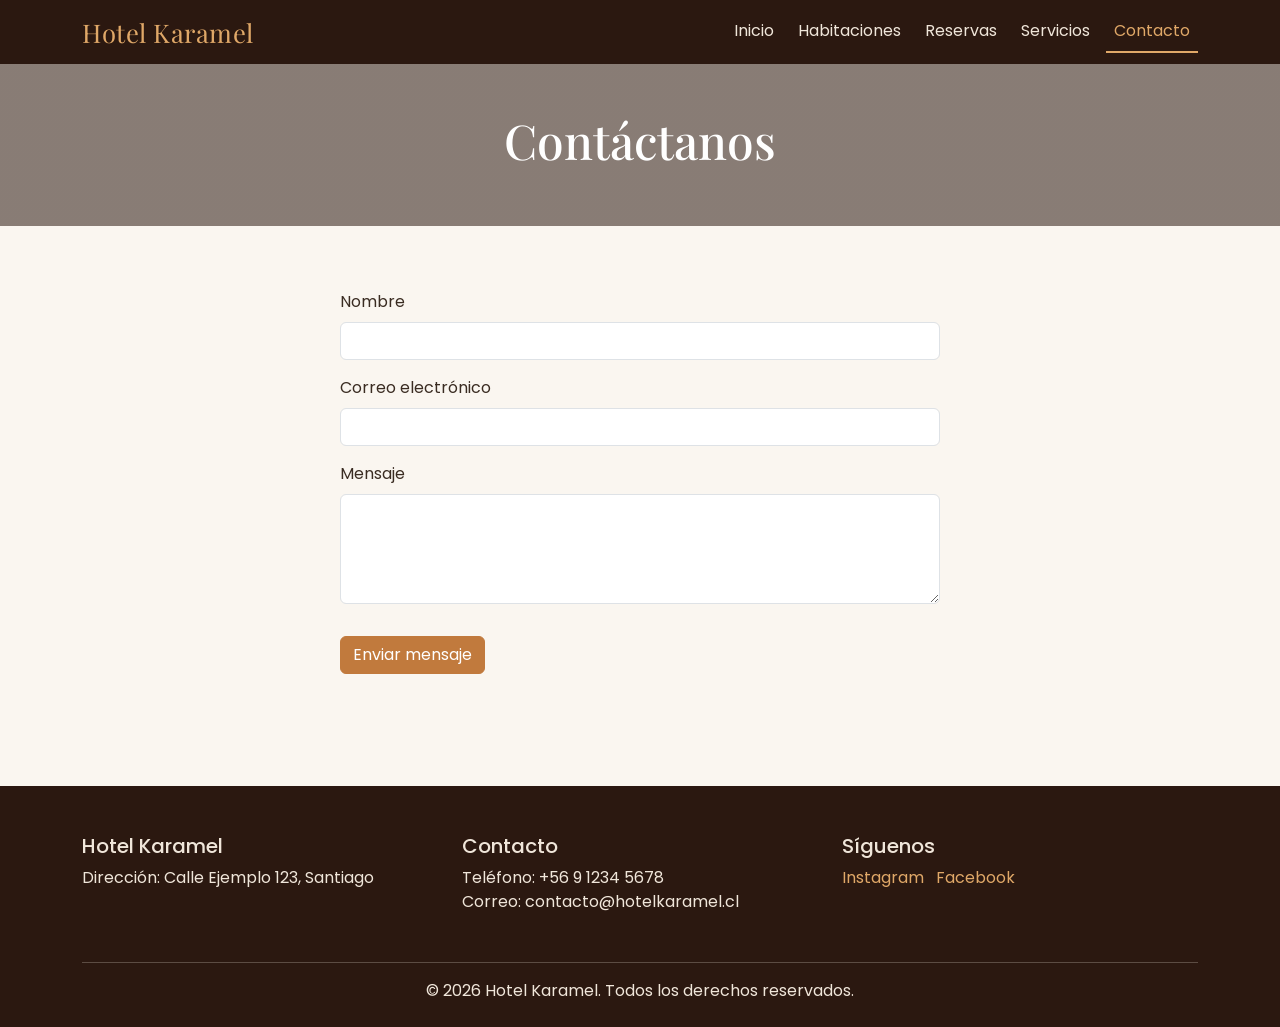
==== contacto.html @ dbb0a9de "Proyecto :D" ====
<!DOCTYPE html>
<html lang="es">
<head>
    <meta charset="UTF-8">
    <meta name="viewport" content="width=device-width, initial-scale=1.0">
    <title>Contacto — Hotel Karamel</title>

    <link href="https://cdn.jsdelivr.net/npm/bootstrap@5.3.3/dist/css/bootstrap.min.css" rel="stylesheet">
    <link rel="preconnect" href="https://fonts.googleapis.com">
    <link href="https://fonts.googleapis.com/css2?family=Playfair+Display:wght@600;700&family=Poppins:wght@300;400;600&display=swap" rel="stylesheet">
    <link rel="stylesheet" href="css/styles.css">
</head>
<body>

    <nav class="navbar navbar-expand-lg navbar-karamel navbar-dark sticky-top">
        <div class="container">
            <a class="navbar-brand" href="index.html">Hotel Karamel</a>
            <button class="navbar-toggler" type="button" data-bs-toggle="collapse" data-bs-target="#navMenu">
                <span class="navbar-toggler-icon"></span>
            </button>
            <div class="collapse navbar-collapse" id="navMenu">
                <ul class="navbar-nav ms-auto">
                    <li class="nav-item"><a class="nav-link" href="index.html">Inicio</a></li>
                    <li class="nav-item"><a class="nav-link" href="habitaciones.html">Habitaciones</a></li>
                    <li class="nav-item"><a class="nav-link" href="reservas.html">Reservas</a></li>
                    <li class="nav-item"><a class="nav-link" href="servicios.html">Servicios</a></li>
                    <li class="nav-item"><a class="nav-link" href="contacto.html">Contacto</a></li>
                </ul>
            </div>
        </div>
    </nav>

    <header class="hero-karamel py-5">
        <h1>Contáctanos</h1>
    </header>

    <main class="container">

        <!-- ===== R.7 Formulario de contacto / R.8 Validación ===== -->
        <section>
            <form id="form-contacto" class="mx-auto" style="max-width: 600px;" novalidate>

                <div class="mb-3">
                    <label for="nombre-contacto" class="form-label">Nombre</label>
                    <input type="text" class="form-control" id="nombre-contacto" required>
                </div>

                <div class="mb-3">
                    <label for="correo-contacto" class="form-label">Correo electrónico</label>
                    <input type="email" class="form-control" id="correo-contacto" required>
                </div>

                <div class="mb-3">
                    <label for="mensaje-contacto" class="form-label">Mensaje</label>
                    <textarea class="form-control" id="mensaje-contacto" rows="4" required></textarea>
                </div>

                <div id="mensaje-error-contacto" class="mensaje-error d-none-karamel"></div>
                <div id="mensaje-exito-contacto" class="mensaje-exito d-none-karamel">
                    ¡Gracias por tu mensaje! Te responderemos pronto.
                </div>

                <button type="submit" class="btn btn-karamel mt-3">Enviar mensaje</button>
            </form>
        </section>

    </main>

    <footer class="footer-karamel mt-5">
        <div class="container">
            <div class="row">
                <div class="col-md-4 mb-3">
                    <h5>Hotel Karamel</h5>
                    <p>Dirección: Calle Ejemplo 123, Santiago</p>
                </div>
                <div class="col-md-4 mb-3">
                    <h5>Contacto</h5>
                    <p>Teléfono: +56 9 1234 5678<br>Correo: contacto@hotelkaramel.cl</p>
                </div>
                <div class="col-md-4 mb-3">
                    <h5>Síguenos</h5>
                    <a href="#" class="me-2">Instagram</a>
                    <a href="#">Facebook</a>
                </div>
            </div>
            <hr>
            <p class="text-center mb-0">&copy; 2026 Hotel Karamel. Todos los derechos reservados.</p>
        </div>
    </footer>

    <script src="https://cdn.jsdelivr.net/npm/bootstrap@5.3.3/dist/js/bootstrap.bundle.min.js"></script>
    <script src="js/main.js"></script>
    <script src="js/contacto.js"></script>
</body>
</html>
---- css/styles.css ----
/* ============================================
   HOTEL KARAMEL — Hoja de estilos base
   Paleta inspirada en el nombre del hotel: tonos
   caramelo / ámbar sobre un fondo cálido oscuro.
   ============================================ */

:root {
  --karamel-dark: #2b1810;      /* fondo header/footer */
  --karamel-amber: #c17a3d;     /* acento principal (caramelo) */
  --karamel-amber-light: #e0a868;
  --karamel-cream: #faf6f0;     /* fondo general */
  --karamel-text: #3a2c22;
  --karamel-muted: #7a6a5c;

  --font-display: 'Playfair Display', Georgia, serif;
  --font-body: 'Poppins', 'Segoe UI', sans-serif;
}

body {
  font-family: var(--font-body);
  color: var(--karamel-text);
  background-color: var(--karamel-cream);
}

h1, h2, h3, .navbar-brand {
  font-family: var(--font-display);
}

/* ---------- NAVBAR ---------- */
.navbar-karamel {
  background-color: var(--karamel-dark);
}

.navbar-karamel .navbar-brand {
  color: var(--karamel-amber-light) !important;
  font-size: 1.6rem;
  letter-spacing: 0.5px;
}

.navbar-karamel .nav-link {
  color: #f0e6da !important;
  margin-left: 0.5rem;
  transition: color 0.2s ease;
}

.navbar-karamel .nav-link:hover {
  color: var(--karamel-amber-light) !important;
}

/* Resaltado de la sección activa (controlado por js/main.js) */
.navbar-karamel .nav-link.active {
  color: var(--karamel-amber-light) !important;
  border-bottom: 2px solid var(--karamel-amber-light);
}

/* ---------- HERO ---------- */
.hero-karamel {
  background: linear-gradient(rgba(43, 24, 16, 0.55), rgba(43, 24, 16, 0.55)),
              url('../img/hero-hotel.jpg') center/cover no-repeat;
  color: #fff;
  padding: 6rem 1rem;
  text-align: center;
}

.hero-karamel h1 {
  font-size: 3rem;
}

/* ---------- BOTONES ---------- */
.btn-karamel {
  background-color: var(--karamel-amber);
  border-color: var(--karamel-amber);
  color: #fff;
}

.btn-karamel:hover {
  background-color: var(--karamel-amber-light);
  border-color: var(--karamel-amber-light);
  color: #2b1810;
}

/* ---------- CARDS (habitaciones, servicios, testimonios) ---------- */
.card-karamel {
  border: none;
  border-radius: 0.5rem;
  box-shadow: 0 2px 10px rgba(43, 24, 16, 0.1);
  overflow: hidden;
}

.card-karamel .card-title {
  font-family: var(--font-display);
  color: var(--karamel-dark);
}

.card-karamel .precio {
  color: var(--karamel-amber);
  font-weight: 600;
}

/* ---------- SECCIONES ---------- */
section {
  padding: 4rem 0;
}

section h2 {
  color: var(--karamel-dark);
  margin-bottom: 2rem;
  text-align: center;
}

/* ---------- MENSAJES DE ESTADO (validaciones, confirmaciones) ---------- */
.mensaje-exito {
  color: #2e7d32;
  background-color: #e8f5e9;
  border: 1px solid #2e7d32;
  border-radius: 0.375rem;
  padding: 0.75rem 1rem;
  margin-top: 1rem;
}

.mensaje-error {
  color: #c62828;
  background-color: #fdecea;
  border: 1px solid #c62828;
  border-radius: 0.375rem;
  padding: 0.75rem 1rem;
  margin-top: 1rem;
}

.d-none-karamel {
  display: none;
}

/* ---------- FOOTER ---------- */
.footer-karamel {
  background-color: var(--karamel-dark);
  color: #f0e6da;
  padding: 3rem 0 1.5rem;
}

.footer-karamel a {
  color: var(--karamel-amber-light);
  text-decoration: none;
}

.footer-karamel a:hover {
  text-decoration: underline;
}
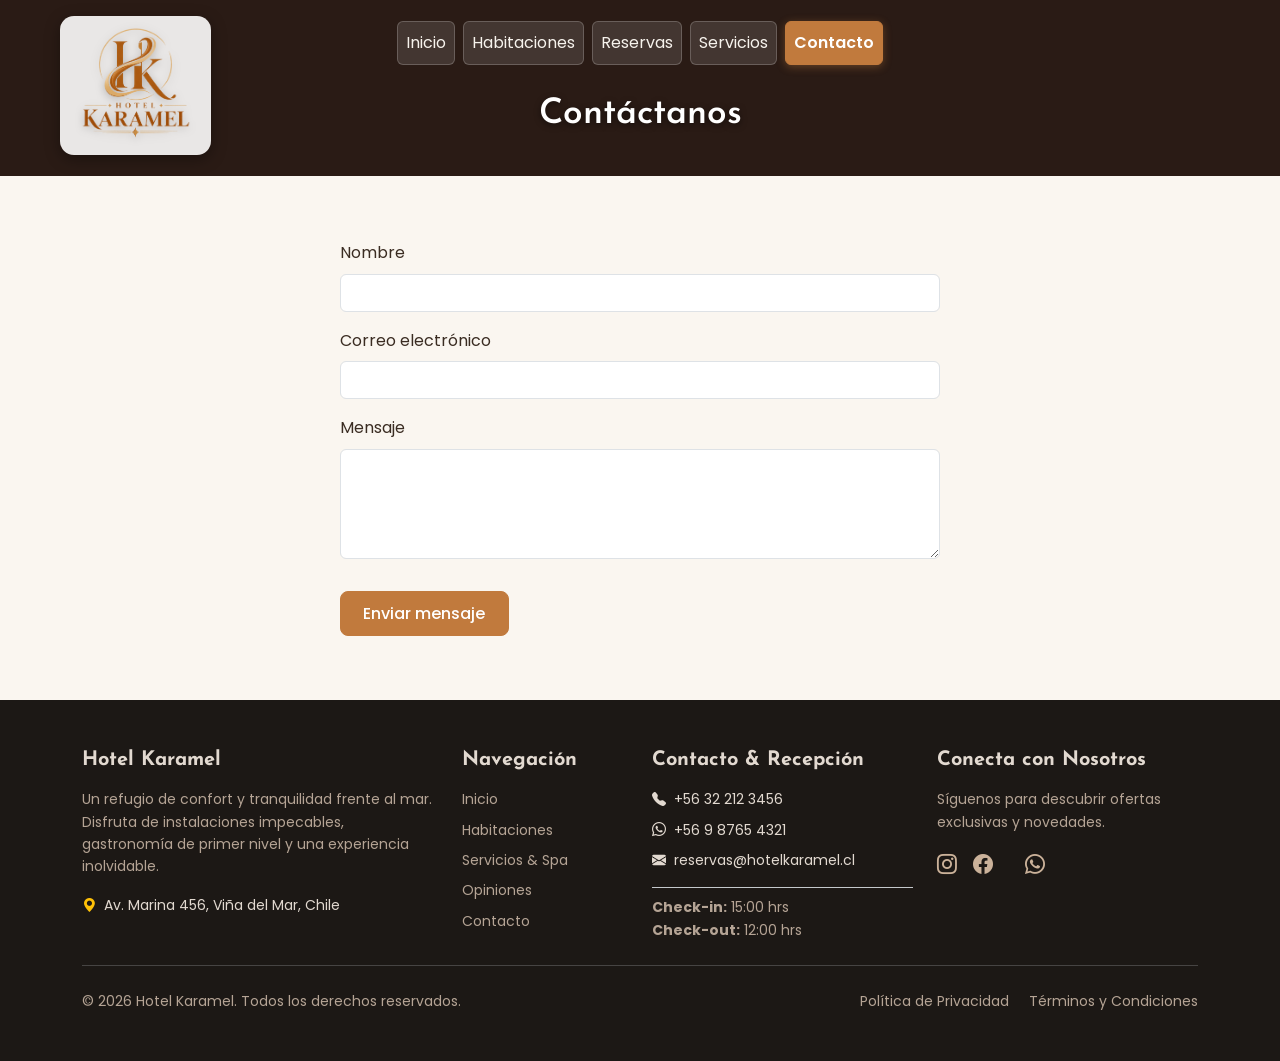
==== commit b5ab8b45: "Ajustes finales de anais" ====
--- a/contacto.html
+++ b/contacto.html
@@ -6,32 +6,38 @@
     <title>Contacto — Hotel Karamel</title>
 
     <link href="https://cdn.jsdelivr.net/npm/bootstrap@5.3.3/dist/css/bootstrap.min.css" rel="stylesheet">
+    <link rel="stylesheet" href="https://cdn.jsdelivr.net/npm/bootstrap-icons@1.11.3/font/bootstrap-icons.min.css">
     <link rel="preconnect" href="https://fonts.googleapis.com">
     <link href="https://fonts.googleapis.com/css2?family=Playfair+Display:wght@600;700&family=Poppins:wght@300;400;600&display=swap" rel="stylesheet">
     <link rel="stylesheet" href="css/styles.css">
 </head>
 <body>
+<!-- Navbar café tradicional con el logo incluido -->
+<!-- Cabecera unificada -->
+    <header class="hero-secundario">
+        <nav class="navbar navbar-expand-lg navbar-dark navbar-karamel">
+            <div class="container">
+                <a class="navbar-brand" href="index.html">
+                    <img src="img/logo.png" alt="Hotel Karamel" class="logo-img">
+                </a>
+                <button class="navbar-toggler ms-auto" type="button" data-bs-toggle="collapse" data-bs-target="#navMenu">
+                    <span class="navbar-toggler-icon"></span>
+                </button>
+                <div class="collapse navbar-collapse" id="navMenu">
+                    <ul class="navbar-nav mx-auto">
+                        <li class="nav-item"><a class="nav-link" href="index.html">Inicio</a></li>
+                        <li class="nav-item"><a class="nav-link" href="habitaciones.html">Habitaciones</a></li>
+                        <li class="nav-item"><a class="nav-link" href="reservas.html">Reservas</a></li>
+                        <li class="nav-item"><a class="nav-link" href="servicios.html">Servicios</a></li>
+                        <li class="nav-item"><a class="nav-link active" href="contacto.html">Contacto</a></li>
+                    </ul>
+                </div>
+            </div>
+        </nav>
 
-    <nav class="navbar navbar-expand-lg navbar-karamel navbar-dark sticky-top">
-        <div class="container">
-            <a class="navbar-brand" href="index.html">Hotel Karamel</a>
-            <button class="navbar-toggler" type="button" data-bs-toggle="collapse" data-bs-target="#navMenu">
-                <span class="navbar-toggler-icon"></span>
-            </button>
-            <div class="collapse navbar-collapse" id="navMenu">
-                <ul class="navbar-nav ms-auto">
-                    <li class="nav-item"><a class="nav-link" href="index.html">Inicio</a></li>
-                    <li class="nav-item"><a class="nav-link" href="habitaciones.html">Habitaciones</a></li>
-                    <li class="nav-item"><a class="nav-link" href="reservas.html">Reservas</a></li>
-                    <li class="nav-item"><a class="nav-link" href="servicios.html">Servicios</a></li>
-                    <li class="nav-item"><a class="nav-link" href="contacto.html">Contacto</a></li>
-                </ul>
-            </div>
+        <div class="container text-center py-2">
+            <h1 class="titulo-pagina">Contáctanos</h1>
         </div>
-    </nav>
-
-    <header class="hero-karamel py-5">
-        <h1>Contáctanos</h1>
     </header>
 
     <main class="container">
@@ -66,27 +72,82 @@
 
     </main>
 
-    <footer class="footer-karamel mt-5">
-        <div class="container">
-            <div class="row">
-                <div class="col-md-4 mb-3">
-                    <h5>Hotel Karamel</h5>
-                    <p>Dirección: Calle Ejemplo 123, Santiago</p>
-                </div>
-                <div class="col-md-4 mb-3">
-                    <h5>Contacto</h5>
-                    <p>Teléfono: +56 9 1234 5678<br>Correo: contacto@hotelkaramel.cl</p>
-                </div>
-                <div class="col-md-4 mb-3">
-                    <h5>Síguenos</h5>
-                    <a href="#" class="me-2">Instagram</a>
-                    <a href="#">Facebook</a>
-                </div>
-            </div>
-            <hr>
-            <p class="text-center mb-0">&copy; 2026 Hotel Karamel. Todos los derechos reservados.</p>
+    <!-- ===== FOOTER ===== -->
+<footer class="footer-karamel py-5">
+  <div class="container">
+    <div class="row g-4">
+
+      <!-- Columna 1: Branding y Ubicación -->
+      <div class="col-12 col-md-6 col-lg-4">
+        <h5 class="fw-bold mb-3">Hotel Karamel</h5>
+        <p class="small text-muted mb-3">
+          Un refugio de confort y tranquilidad frente al mar. Disfruta de instalaciones impecables, gastronomía de primer nivel y una experiencia inolvidable.
+        </p>
+        <p class="small mb-1">
+          <i class="bi bi-geo-alt-fill text-warning me-2"></i>Av. Marina 456, Viña del Mar, Chile
+        </p>
+      </div>
+
+      <!-- Columna 2: Navegación Rápida -->
+      <div class="col-6 col-md-3 col-lg-2">
+        <h5 class="fw-bold mb-3">Navegación</h5>
+        <ul class="list-unstyled small mb-0">
+          <li class="mb-2"><a href="index.html" class="link-footer">Inicio</a></li>
+          <li class="mb-2"><a href="habitaciones.html" class="link-footer">Habitaciones</a></li>
+          <li class="mb-2"><a href="servicios.html" class="link-footer">Servicios & Spa</a></li>
+          <li class="mb-2"><a href="index.html#opiniones" class="link-footer">Opiniones</a></li>
+          <li class="mb-2"><a href="contacto.html" class="link-footer">Contacto</a></li>
+        </ul>
+      </div>
+
+      <!-- Columna 3: Contacto y Horarios de Atención -->
+      <div class="col-6 col-md-3 col-lg-3">
+        <h5 class="fw-bold mb-3">Contacto & Recepción</h5>
+        <ul class="list-unstyled small mb-0">
+          <li class="mb-2">
+            <i class="bi bi-telephone-fill me-2"></i>+56 32 212 3456
+          </li>
+          <li class="mb-2">
+            <i class="bi bi-whatsapp me-2"></i>+56 9 8765 4321
+          </li>
+          <li class="mb-3">
+            <i class="bi bi-envelope-fill me-2"></i>reservas@hotelkaramel.cl
+          </li>
+          <li class="pt-2 border-top border-secondary-subtle">
+            <span class="d-block text-muted"><strong>Check-in:</strong> 15:00 hrs</span>
+            <span class="d-block text-muted"><strong>Check-out:</strong> 12:00 hrs</span>
+          </li>
+        </ul>
+      </div>
+
+      <!-- Columna 4: Redes Sociales -->
+      <div class="col-12 col-md-6 col-lg-3">
+        <h5 class="fw-bold mb-3">Conecta con Nosotros</h5>
+        <p class="small text-muted mb-3">Síguenos para descubrir ofertas exclusivas y novedades.</p>
+        <div class="d-flex gap-3 fs-5">
+          <a href="#" class="icono-red" aria-label="Instagram"><i class="bi bi-instagram"></i></a>
+          <a href="#" class="icono-red" aria-label="Facebook"><i class="bi bi-facebook"></i></a>
+          <a href="#" class="icono-red" aria-label="TripAdvisor"><i class="bi bi-tripadvisor"></i></a>
+          <a href="#" class="icono-red" aria-label="WhatsApp"><i class="bi bi-whatsapp"></i></a>
         </div>
-    </footer>
+      </div>
+
+    </div>
+
+    <hr class="my-4 border-secondary-subtle">
+
+    <!-- Pie Inferior: Copyright y Legal -->
+    <div class="row align-items-center small text-muted">
+      <div class="col-md-6 text-center text-md-start mb-2 mb-md-0">
+        &copy; 2026 Hotel Karamel. Todos los derechos reservados.
+      </div>
+      <div class="col-md-6 text-center text-md-end">
+        <a href="#" class="link-footer me-3">Política de Privacidad</a>
+        <a href="#" class="link-footer">Términos y Condiciones</a>
+      </div>
+    </div>
+  </div>
+</footer>
 
     <script src="https://cdn.jsdelivr.net/npm/bootstrap@5.3.3/dist/js/bootstrap.bundle.min.js"></script>
     <script src="js/main.js"></script>
--- a/css/styles.css
+++ b/css/styles.css
@@ -1,18 +1,20 @@
-/* ============================================
-   HOTEL KARAMEL — Hoja de estilos base
-   Paleta inspirada en el nombre del hotel: tonos
-   caramelo / ámbar sobre un fondo cálido oscuro.
-   ============================================ */
-
+@import url('https://fonts.googleapis.com/css2?family=Josefin+Sans:wght@300;400;600;700&family=Poppins:wght@300;400;500;600&family=Tenor+Sans&display=swap');
+
+/* ==========================================================================
+   1. VARIABLES GLOBALES Y TIPOGRAFÍA
+   ========================================================================== */
 :root {
-  --karamel-dark: #2b1810;      /* fondo header/footer */
-  --karamel-amber: #c17a3d;     /* acento principal (caramelo) */
+  --karamel-dark: #2a1b15;
+  --karamel-dark-deep: #1c1815;
+  --karamel-amber: #c17a3d;
   --karamel-amber-light: #e0a868;
-  --karamel-cream: #faf6f0;     /* fondo general */
+  --karamel-cream: #faf6f0;
+  --karamel-cream-soft: #f7f4ee;
   --karamel-text: #3a2c22;
   --karamel-muted: #7a6a5c;
-
-  --font-display: 'Playfair Display', Georgia, serif;
+  --karamel-green: #2b5e32;
+
+  --font-display: 'Josefin Sans', 'Tenor Sans', Georgia, serif;
   --font-body: 'Poppins', 'Segoe UI', sans-serif;
 }
 
@@ -20,71 +22,249 @@
   font-family: var(--font-body);
   color: var(--karamel-text);
   background-color: var(--karamel-cream);
-}
-
-h1, h2, h3, .navbar-brand {
+  line-height: 1.6;
+}
+
+h1, h2, h3, h4, h5, .navbar-brand {
   font-family: var(--font-display);
 }
 
-/* ---------- NAVBAR ---------- */
+/* ==========================================================================
+   2. NAVBAR Y NAVEGACIÓN
+   ========================================================================== */
 .navbar-karamel {
   background-color: var(--karamel-dark);
+  min-height: 70px;
+  position: relative;
+  padding-top: 5px;
+  padding-bottom: 5px;
+  z-index: 100;
+}
+
+.navbar-hero,
+.navbar-transparent {
+  background: linear-gradient(180deg, rgba(42, 27, 21, 0.9) 0%, rgba(42, 27, 21, 0) 100%) !important;
+  position: absolute;
+  top: 0;
+  left: 0;
+  width: 100%;
+  z-index: 200;
 }
 
 .navbar-karamel .navbar-brand {
-  color: var(--karamel-amber-light) !important;
-  font-size: 1.6rem;
-  letter-spacing: 0.5px;
+  position: absolute;
+  top: 8px;
+  left: 60px;
+  z-index: 110;
+  background-color: rgba(250, 249, 248, 0.92); 
+  padding: 2px 8px;
+  border-radius: 14px;
+  box-shadow: 0 4px 15px rgba(0, 0, 0, 0.35);
+}
+
+.logo-img {
+  height: 135px;
+  width: auto;
+  display: block;
+  filter: drop-shadow(0 2px 4px rgba(0, 0, 0, 0.25));
 }
 
 .navbar-karamel .nav-link {
-  color: #f0e6da !important;
-  margin-left: 0.5rem;
-  transition: color 0.2s ease;
+  color: #f7f3ed;
+  background-color: rgba(255, 255, 255, 0.12);
+  padding: 8px 16px;
+  margin: 0 4px;
+  border-radius: 6px;
+  border: 1px solid rgba(255, 255, 255, 0.2);
+  transition: all 0.25s ease;
 }
 
 .navbar-karamel .nav-link:hover {
-  color: var(--karamel-amber-light) !important;
-}
-
-/* Resaltado de la sección activa (controlado por js/main.js) */
+  background-color: rgba(193, 122, 61, 0.4);
+  border-color: var(--karamel-amber);
+  color: #ffffff;
+}
+
 .navbar-karamel .nav-link.active {
-  color: var(--karamel-amber-light) !important;
-  border-bottom: 2px solid var(--karamel-amber-light);
-}
-
-/* ---------- HERO ---------- */
+  background-color: var(--karamel-amber);
+  border-color: var(--karamel-amber);
+  color: #ffffff;
+  font-weight: 600;
+  box-shadow: 0 2px 8px rgba(193, 122, 61, 0.4);
+}
+
+/* ==========================================================================
+   3. HERO Y CARRUSEL PRINCIPAL (INDEX)
+   ========================================================================== */
+.hero-index,
 .hero-karamel {
-  background: linear-gradient(rgba(43, 24, 16, 0.55), rgba(43, 24, 16, 0.55)),
-              url('../img/hero-hotel.jpg') center/cover no-repeat;
-  color: #fff;
-  padding: 6rem 1rem;
+  position: relative;
+  background-color: var(--karamel-dark);
+}
+
+.hero-img {
+  width: 100%;
+  height: 85vh !important;
+  min-height: 500px;
+  object-fit: cover;
+  filter: brightness(0.45) contrast(1.05);
+}
+
+.hero-overlay {
+  position: absolute;
+  top: 0;
+  left: 0;
+  width: 100%;
+  height: 100%;
+  z-index: 2;
+  color: #ffffff;
+  padding-top: 60px;
+  pointer-events: none;
+}
+
+.hero-overlay h1 {
+  font-size: 4rem;
+  font-weight: 700;
+  letter-spacing: 1.5px;
+  text-shadow: 0 4px 12px rgba(0, 0, 0, 0.8);
+}
+
+.hero-overlay .lead,
+.hero-overlay p {
+  font-size: 1.5rem;
+  font-weight: 400;
+  text-shadow: 0 3px 8px rgba(0, 0, 0, 0.8);
+}
+
+.hero-overlay a, 
+.hero-overlay button {
+  pointer-events: auto;
+}
+
+/* Controles del Hero Corregidos */
+.hero-karamel .carousel-control-prev,
+.hero-karamel .carousel-control-next {
+  z-index: 5; 
+  width: 7%;
+  opacity: 0.85;
+  background: transparent !important;
+  border: none !important;
+}
+
+.hero-karamel .carousel-control-prev-icon,
+.hero-karamel .carousel-control-next-icon {
+  /* Fondo grisáceo claro semi-transparente */
+  background-color: rgba(180, 180, 180, 0.4); 
+  border-radius: 50%;
+  padding: 22px; 
+  background-size: 50% 50%;
+  box-shadow: 0 3px 8px rgba(0, 0, 0, 0.2);
+  transition: all 0.3s ease;
+  width: 2rem;
+  height: 2rem;
+}
+
+.hero-karamel .carousel-control-prev:hover,
+.hero-karamel .carousel-control-next:hover {
+  opacity: 1;
+}
+
+/* Reemplaza la regla :hover anterior por estas dos */
+.hero-karamel .carousel-control-prev:hover .carousel-control-prev-icon {
+  background-color: rgba(255, 255, 255, 0.9);
+  transform: scale(1.1);
+  filter: none; /* Eliminamos el filtro */
+  /* Insertamos una flecha oscura orientada a la izquierda */
+  background-image: url("data:image/svg+xml,%3csvg xmlns='http://www.w3.org/2000/svg' viewBox='0 0 16 16' fill='%232a1b15'%3e%3cpath d='M11.354 1.646a.5.5 0 0 1 0 .708L5.707 8l5.647 5.646a.5.5 0 0 1-.708.708l-6-6a.5.5 0 0 1 0-.708l6-6a.5.5 0 0 1 .708 0z'/%3e%3c/svg%3e");
+}
+
+.hero-karamel .carousel-control-next:hover .carousel-control-next-icon {
+  background-color: rgba(255, 255, 255, 0.9);
+  transform: scale(1.1);
+  filter: none; /* Eliminamos el filtro */
+  /* Insertamos una flecha oscura orientada a la derecha */
+  background-image: url("data:image/svg+xml,%3csvg xmlns='http://www.w3.org/2000/svg' viewBox='0 0 16 16' fill='%232a1b15'%3e%3cpath d='M4.646 1.646a.5.5 0 0 1 .708 0l6 6a.5.5 0 0 1 0 .708l-6 6a.5.5 0 0 1-.708-.708L10.293 8 4.646 2.354a.5.5 0 0 1 0-.708z'/%3e%3c/svg%3e");
+}
+/* ==========================================================================
+   4. CABECERAS SECUNDARIAS
+   ========================================================================== */
+.hero-secundario {
+  background-color: var(--karamel-dark);
+  color: #ffffff;
+  padding-top: 1rem !important;
+  padding-bottom: 2rem;
   text-align: center;
-}
-
-.hero-karamel h1 {
-  font-size: 3rem;
-}
-
-/* ---------- BOTONES ---------- */
+  position: relative;
+}
+
+.hero-secundario h1,
+.hero-secundario h2,
+.titulo-pagina {
+  color: #ffffff !important;
+  font-size: 2.2rem;
+  font-weight: 600;
+  text-align: center;
+  margin-top: 0.5rem;
+  margin-bottom: 0.5rem;
+  text-shadow: 0 2px 6px rgba(0, 0, 0, 0.5);
+}
+
+/* ==========================================================================
+   5. BOTONES GENERALES
+   ========================================================================== */
 .btn-karamel {
   background-color: var(--karamel-amber);
   border-color: var(--karamel-amber);
-  color: #fff;
+  color: #ffffff;
+  font-weight: 500;
+  padding: 0.6rem 1.4rem;
+  border-radius: 8px;
+  transition: all 0.25s ease;
 }
 
 .btn-karamel:hover {
   background-color: var(--karamel-amber-light);
   border-color: var(--karamel-amber-light);
-  color: #2b1810;
-}
-
-/* ---------- CARDS (habitaciones, servicios, testimonios) ---------- */
+  color: var(--karamel-dark);
+  box-shadow: 0 4px 12px rgba(193, 122, 61, 0.3);
+}
+
+.btn-outline-karamel {
+  border: 1px solid var(--karamel-amber);
+  color: var(--karamel-amber);
+  background-color: transparent;
+  border-radius: 8px;
+  transition: all 0.25s ease;
+}
+
+.btn-outline-karamel:hover {
+  background-color: var(--karamel-amber);
+  color: #ffffff;
+}
+
+/* ==========================================================================
+   6. SECCIONES Y TARJETAS GENERALES
+   ========================================================================== */
+section {
+  padding: 4rem 0;
+}
+
+.bg-suave {
+  background-color: var(--karamel-cream-soft);
+}
+
 .card-karamel {
   border: none;
-  border-radius: 0.5rem;
-  box-shadow: 0 2px 10px rgba(43, 24, 16, 0.1);
+  border-radius: 1.25rem;
+  box-shadow: 0 4px 18px rgba(42, 27, 21, 0.06);
   overflow: hidden;
+  background-color: #ffffff;
+  transition: transform 0.3s ease, box-shadow 0.3s ease;
+}
+
+.card-karamel:hover {
+  transform: translateY(-4px);
+  box-shadow: 0 8px 25px rgba(42, 27, 21, 0.12);
 }
 
 .card-karamel .card-title {
@@ -94,21 +274,330 @@
 
 .card-karamel .precio {
   color: var(--karamel-amber);
-  font-weight: 600;
-}
-
-/* ---------- SECCIONES ---------- */
-section {
-  padding: 4rem 0;
-}
-
-section h2 {
+  font-weight: 700;
+}
+
+/* ==========================================================================
+   7. CONTENIDOS DEL INDEX (BIENVENIDA Y COMPROMISO)
+   ========================================================================== */
+.subtitulo-etiqueta {
+  display: block;
+  font-size: 0.95rem;
+  font-weight: 600;
+  color: var(--karamel-amber);
+  text-transform: uppercase;
+  letter-spacing: 1px;
+  margin-bottom: 0.4rem;
+}
+
+.titulo-destacado {
+  font-family: var(--font-display);
+  font-size: 2.6rem;
+  font-weight: 600;
   color: var(--karamel-dark);
-  margin-bottom: 2rem;
-  text-align: center;
-}
-
-/* ---------- MENSAJES DE ESTADO (validaciones, confirmaciones) ---------- */
+  line-height: 1.2;
+}
+
+.titulo-seccion {
+  font-family: var(--font-display);
+  font-size: 2.2rem;
+  font-weight: 600;
+  color: var(--karamel-dark);
+}
+
+.texto-cuerpo {
+  color: var(--karamel-text);
+  font-size: 1rem;
+  line-height: 1.7;
+}
+
+.style-img-bienvenida {
+  height: 520px;
+  width: 100%;
+  object-fit: cover;
+  display: block;
+  border-top-left-radius: 20px;
+  border-bottom-left-radius: 20px;
+}
+
+.style-img-compromiso {
+  height: 380px;
+  width: 100%;
+  object-fit: cover;
+  border-radius: 16px;
+}
+
+/* ==========================================================================
+   8. CARRUSEL "DESCUBRE NUESTRO HOTEL"
+   ========================================================================== */
+.sec-descubre {
+  background-color: transparent;
+}
+
+#carruselDescubre {
+  position: relative;
+  padding: 0 45px;
+}
+
+/* Flechas Descubre Corregidas */
+#carruselDescubre .carousel-control-prev-icon,
+#carruselDescubre .carousel-control-next-icon {
+  filter: invert(1);
+  width: 1.5rem;
+  height: 1.5rem;
+}
+
+#carruselDescubre .carousel-control-prev,
+#carruselDescubre .carousel-control-next {
+  width: 46px;
+  height: 46px;
+  background-color: rgba(255, 255, 255, 1);
+  border-radius: 50%;
+  top: 50%;
+  transform: translateY(-50%);
+  border: 1px solid #e0d7cd;
+  box-shadow: 0 4px 10px rgba(0, 0, 0, 0.1);
+  opacity: 1;
+}
+
+#carruselDescubre .carousel-control-prev { left: 0; }
+#carruselDescubre .carousel-control-next { right: 0; }
+
+.img-carrusel-descubre {
+  height: 290px;
+  width: 100%;
+  object-fit: cover;
+  border-radius: 14px;
+  box-shadow: 0 4px 15px rgba(0, 0, 0, 0.06);
+  transition: transform 0.3s ease;
+}
+
+.img-carrusel-descubre:hover {
+  transform: scale(1.02);
+}
+
+/* ==========================================================================
+   9. SECCIÓN OPINIONES DE HUÉSPEDES
+   ========================================================================== */
+.sec-opiniones {
+  background-color: transparent;
+}
+
+/* Carril Corregido para las Opiniones */
+#carruselOpiniones {
+  position: relative;
+  padding: 0 65px;
+}
+
+.card-opinion {
+  background: #ffffff;
+  border-radius: 16px;
+  border: 1px solid rgba(193, 122, 61, 0.18);
+  box-shadow: 0 6px 20px rgba(0, 0, 0, 0.04);
+  display: flex;
+  flex-direction: column;
+  transition: transform 0.3s ease, box-shadow 0.3s ease;
+}
+
+.card-opinion:hover {
+  transform: translateY(-4px);
+  box-shadow: 0 12px 28px rgba(0, 0, 0, 0.08);
+}
+
+.badge-puntuacion {
+  width: 44px;
+  height: 44px;
+  background-color: var(--karamel-green);
+  color: #ffffff;
+  border-radius: 50%;
+  display: flex;
+  align-items: center;
+  justify-content: center;
+  font-weight: 700;
+  font-size: 0.95rem;
+  flex-shrink: 0;
+}
+
+.nombre-usuario {
+  font-size: 1.05rem;
+  font-weight: 600;
+  color: var(--karamel-dark);
+}
+
+.texto-opinion {
+  color: #4a423b;
+  font-style: italic;
+  font-size: 0.95rem;
+  line-height: 1.6;
+}
+
+.border-top-custom {
+  border-top: 1px solid #f2ece4;
+}
+
+.corazon-likes {
+  color: var(--karamel-green);
+  font-size: 0.88rem;
+  font-weight: 600;
+}
+
+.fecha-opinion {
+  color: var(--karamel-muted);
+  font-size: 0.825rem;
+}
+
+/* Flechas Opiniones Corregidas */
+#carruselOpiniones .carousel-control-prev,
+#carruselOpiniones .carousel-control-next {
+  width: 44px;
+  height: 44px;
+  background-color: #ffffff;
+  border-radius: 50%;
+  border: 1px solid #e5ded5;
+  top: 45%;
+  opacity: 1;
+  box-shadow: 0 4px 12px rgba(0, 0, 0, 0.08);
+  transition: all 0.25s ease;
+}
+
+#carruselOpiniones .carousel-control-prev-icon,
+#carruselOpiniones .carousel-control-next-icon {
+  filter: invert(0.2);
+  width: 1.1rem;
+  height: 1.1rem;
+}
+
+#carruselOpiniones .carousel-control-prev { left: 5px; }
+#carruselOpiniones .carousel-control-next { right: 5px; }
+
+#carruselOpiniones .carousel-control-prev:hover,
+#carruselOpiniones .carousel-control-next:hover {
+  background-color: var(--karamel-amber);
+  border-color: var(--karamel-amber);
+}
+
+#carruselOpiniones .carousel-control-prev:hover .carousel-control-prev-icon,
+#carruselOpiniones .carousel-control-next:hover .carousel-control-next-icon {
+  filter: invert(1);
+}
+
+#carruselOpiniones .carousel-indicators [data-bs-target] {
+  width: 8px;
+  height: 8px;
+  border-radius: 50%;
+  background-color: var(--karamel-amber);
+  opacity: 0.3;
+  margin: 0 4px;
+  transition: all 0.3s ease;
+}
+
+#carruselOpiniones .carousel-indicators .active {
+  opacity: 1;
+  background-color: var(--karamel-green);
+  width: 22px;
+  border-radius: 10px;
+}
+
+/* ==========================================================================
+   10. PESTAÑA RESERVAS Y FORMULARIOS
+   ========================================================================== */
+.paso-numero {
+  width: 34px;
+  height: 34px;
+  background-color: var(--karamel-amber);
+  color: #ffffff;
+  border-radius: 50%;
+  display: inline-flex;
+  align-items: center;
+  justify-content: center;
+  font-size: 0.95rem;
+  font-weight: 700;
+}
+
+.card-reserva {
+  background: #ffffff;
+  border-radius: 16px;
+  box-shadow: 0 4px 20px rgba(0, 0, 0, 0.04);
+}
+
+.form-control-karamel {
+  border-radius: 10px;
+  border: 1px solid #e2d9cd;
+  padding: 0.65rem 0.95rem;
+  transition: all 0.25s ease;
+}
+
+.form-control-karamel:focus {
+  border-color: var(--karamel-amber);
+  box-shadow: 0 0 0 0.25rem rgba(193, 122, 61, 0.18);
+}
+
+.card-servicio-option {
+  cursor: pointer;
+  transition: all 0.2s ease;
+  background-color: #fdfbf7;
+  border-color: #eee7dd !important;
+}
+
+.card-servicio-option:hover {
+  border-color: var(--karamel-amber) !important;
+  background-color: #ffffff;
+}
+
+.card-resumen {
+  border-radius: 18px;
+  overflow: hidden;
+  box-shadow: 0 10px 30px rgba(0, 0, 0, 0.08) !important;
+  background-color: #ffffff;
+}
+
+.bg-karamel {
+  background-color: var(--karamel-dark) !important;
+}
+
+.text-karamel {
+  color: var(--karamel-amber) !important;
+}
+
+.bg-karamel-subtle {
+  background-color: #f4ece1;
+  color: #725131;
+  font-weight: 600;
+}
+
+/* ==========================================================================
+   11. FOOTER Y NOTIFICACIONES
+   ========================================================================== */
+.footer-karamel {
+  background-color: var(--karamel-dark-deep);
+  color: #e2d9d0;
+}
+
+.footer-karamel .link-footer {
+  color: #b5a495;
+  text-decoration: none;
+  transition: color 0.2s ease-in-out;
+}
+
+.footer-karamel .link-footer:hover {
+  color: #ffffff;
+  text-decoration: underline;
+}
+
+.footer-karamel .icono-red {
+  color: #cbb29a;
+  transition: transform 0.2s ease, color 0.2s ease;
+}
+
+.footer-karamel .icono-red:hover {
+  color: #ffffff;
+  transform: translateY(-2px);
+}
+
+.footer-karamel .text-muted {
+  color: #b5a495 !important;
+}
+
 .mensaje-exito {
   color: #2e7d32;
   background-color: #e8f5e9;
@@ -131,18 +620,47 @@
   display: none;
 }
 
-/* ---------- FOOTER ---------- */
-.footer-karamel {
-  background-color: var(--karamel-dark);
-  color: #f0e6da;
-  padding: 3rem 0 1.5rem;
-}
-
-.footer-karamel a {
-  color: var(--karamel-amber-light);
-  text-decoration: none;
-}
-
-.footer-karamel a:hover {
-  text-decoration: underline;
-}
+/* ==========================================================================
+   12. REGLAS RESPONSIVAS (MEDIA QUERIES)
+   ========================================================================== */
+@media (max-width: 991.98px) {
+  .navbar-hero,
+  .navbar-transparent {
+    background-color: var(--karamel-dark) !important;
+    position: relative;
+  }
+  
+  .navbar-karamel .navbar-brand {
+    left: 20px;
+    top: 5px;
+  }
+
+  .logo-img {
+    height: 90px;
+  }
+
+  .hero-overlay h1 {
+    font-size: 2.4rem;
+  }
+
+  .hero-overlay .lead,
+  .hero-overlay p {
+    font-size: 1.1rem;
+  }
+
+  .style-img-bienvenida {
+    height: 360px;
+    border-radius: 16px;
+  }
+
+  #carruselOpiniones { padding: 0 45px; }
+  #carruselOpiniones .carousel-control-prev { left: 0; }
+  #carruselOpiniones .carousel-control-next { right: 0; }
+}
+
+@media (min-width: 992px) {
+  .hero-secundario {
+    padding-top: 0.5rem !important;
+    padding-bottom: 1.5rem;
+  }
+}
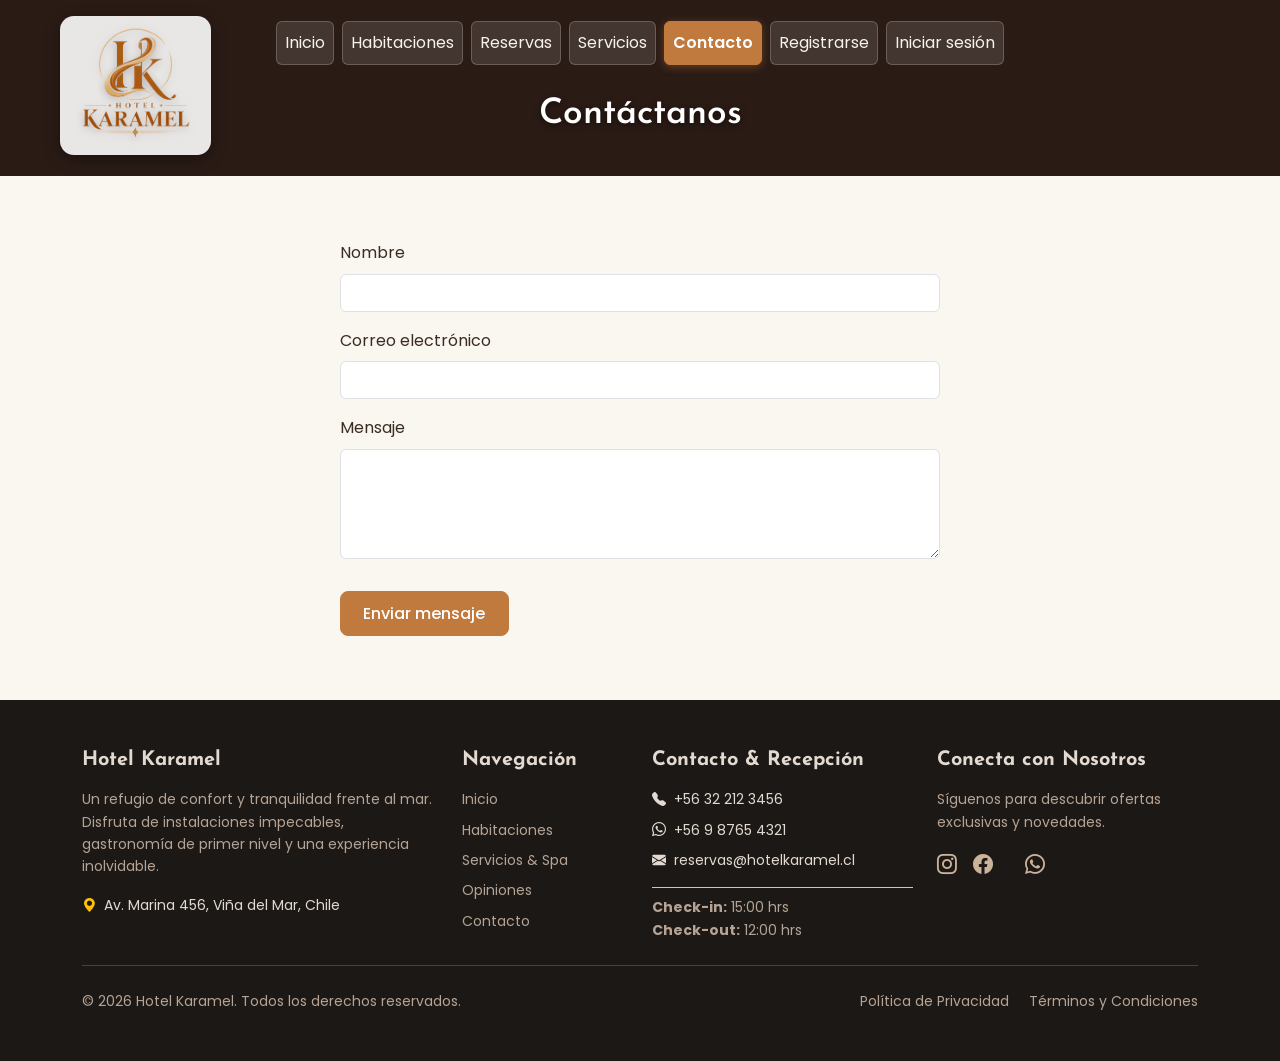
==== commit 5adff7eb: "Cambios finales Mark y Ani" ====
--- a/contacto.html
+++ b/contacto.html
@@ -150,6 +150,7 @@
 </footer>
 
     <script src="https://cdn.jsdelivr.net/npm/bootstrap@5.3.3/dist/js/bootstrap.bundle.min.js"></script>
+    <script src="js/auth.js"></script>
     <script src="js/main.js"></script>
     <script src="js/contacto.js"></script>
 </body>
--- a/css/styles.css
+++ b/css/styles.css
@@ -663,4 +663,695 @@
     padding-top: 0.5rem !important;
     padding-bottom: 1.5rem;
   }
-}+}
+
+
+
+  /*AUTENTICACIÓN"
+  Registro y Login*/
+
+
+
+/* CONTENEDOR PRINCIPAL */
+
+.auth-page {
+    min-height: 100vh;
+    display: flex;
+    align-items: center;
+    justify-content: center;
+    padding: 120px 20px 60px;
+
+}
+
+
+.auth-container {
+
+    width: 100%;
+    max-width: 500px;
+    background: #ffffff;
+    padding: 40px;
+    border-radius: 12px;
+    box-shadow:
+        0 10px 30px
+        rgba(0, 0, 0, 0.1);
+
+}
+
+
+.auth-header {
+    text-align: center;
+    margin-bottom: 30px;
+
+}
+
+
+.auth-header h1 {
+
+    margin-bottom: 10px;
+
+}
+
+
+.auth-header p {
+
+    color: #666;
+    line-height: 1.6;
+
+}
+
+.auth-form {
+
+    display: flex;
+    flex-direction: column;
+    gap: 18px;
+
+}
+
+
+.auth-form .form-group {
+
+    display: flex;
+    flex-direction: column;
+    gap: 8px;
+
+}
+
+
+.auth-form label {
+
+    font-weight: 600;
+
+}
+
+
+
+/* INPUTS */
+
+.auth-form input {
+
+    width: 100%;
+    padding: 12px 14px;
+    border:
+        1px solid #ddd;
+    border-radius: 8px;
+    font-size: 1rem;
+    outline: none;
+    transition: 0.2s;
+
+}
+
+
+.auth-form input:focus {
+
+    border-color: #b8860b;
+    box-shadow:
+        0 0 0 3px
+        rgba(184, 134, 11, 0.1);
+
+}
+
+
+.auth-btn {
+
+    width: 100%;
+    margin-top: 10px;
+
+}
+
+
+.auth-footer {
+
+    text-align: center;
+    margin-top: 25px;
+
+}
+
+
+.auth-footer a {
+
+    color: #b8860b;
+    font-weight: 600;
+    text-decoration: none;
+
+}
+
+
+.auth-footer a:hover {
+
+    text-decoration: underline;
+
+}
+
+
+.auth-message {
+
+    display: none;
+    padding: 12px;
+    border-radius: 8px;
+    text-align: center;
+
+}
+
+
+.auth-message-error {
+
+    display: block;
+    background: #ffe5e5;
+    color: #b00020;
+
+}
+
+
+.auth-message-success {
+
+    display: block;
+    background: #e5f7e8;
+    color: #1b6e2d;
+
+}
+
+@media (max-width: 600px) {
+
+    .auth-container {
+        padding: 30px 20px;
+    }
+
+}
+
+
+/* ============================================
+   PERFIL DE USUARIO
+   ============================================ */
+
+
+.perfil-page {
+
+    min-height: 100vh;
+
+    padding-top: 90px;
+
+    padding-bottom: 60px;
+
+}
+
+
+.perfil-header {
+
+    margin-bottom: 45px;
+
+}
+
+
+.perfil-icon {
+
+    font-size: 4rem;
+
+    color: #b8860b;
+
+}
+
+
+.perfil-header h1 {
+
+    margin-top: 10px;
+
+}
+
+
+.perfil-header p {
+
+    color: #777;
+
+}
+
+
+
+/* ============================================
+   TARJETAS
+   ============================================ */
+
+
+.perfil-card {
+
+    background: #ffffff;
+
+    border-radius: 15px;
+
+    padding: 30px;
+
+    height: 100%;
+
+    box-shadow:
+        0 10px 30px
+        rgba(0, 0, 0, 0.08);
+
+}
+
+
+.perfil-card h2 {
+
+    font-size: 1.5rem;
+
+    margin-bottom: 25px;
+
+}
+
+
+
+/* ============================================
+   INFORMACIÓN
+   ============================================ */
+
+
+.perfil-info {
+
+    display: flex;
+
+    flex-direction: column;
+
+    gap: 20px;
+
+}
+
+
+.perfil-info-item {
+
+    display: flex;
+
+    flex-direction: column;
+
+    gap: 5px;
+
+    padding-bottom: 15px;
+
+    border-bottom:
+        1px solid #eeeeee;
+
+}
+
+
+.perfil-info-label {
+
+    font-size: 0.9rem;
+
+    color: #777;
+
+}
+
+
+
+/* ============================================
+   SIN RESERVAS
+   ============================================ */
+
+
+.sin-reservas {
+
+    text-align: center;
+
+    padding: 40px 20px;
+
+}
+
+
+.sin-reservas-icon {
+
+    font-size: 3rem;
+
+    color: #b8860b;
+
+}
+
+
+.sin-reservas h3 {
+
+    margin-top: 15px;
+
+    font-size: 1.3rem;
+
+}
+
+
+.sin-reservas p {
+
+    color: #777;
+
+    margin-bottom: 25px;
+
+}
+
+
+
+/* ============================================
+   RESPONSIVE
+   ============================================ */
+
+
+@media (max-width: 768px) {
+
+    .perfil-page {
+
+        padding-top: 60px;
+
+    }
+
+
+    .perfil-card {
+
+        padding: 25px 20px;
+
+    }
+
+}
+
+
+/* ============================================
+   RESERVAS DEL PERFIL
+   ============================================ */
+
+
+.reserva-perfil-card {
+
+    background: #ffffff;
+
+    border: 1px solid #eeeeee;
+
+    border-radius: 15px;
+
+    padding: 25px;
+
+    margin-bottom: 25px;
+
+    box-shadow:
+        0 6px 20px
+        rgba(0, 0, 0, 0.05);
+
+}
+
+
+.reserva-perfil-card:last-child {
+
+    margin-bottom: 0;
+
+}
+
+
+
+/* ============================================
+   CABECERA DE RESERVA
+   ============================================ */
+
+
+.reserva-perfil-header {
+
+    display: flex;
+
+    justify-content: space-between;
+
+    align-items: flex-start;
+
+    gap: 20px;
+
+    margin-bottom: 20px;
+
+}
+
+
+.reserva-perfil-header h3 {
+
+    margin: 5px 0 0;
+
+    font-size: 1.35rem;
+
+}
+
+
+.reserva-codigo {
+
+    font-size: 0.8rem;
+
+    color: #777;
+
+    font-weight: 600;
+
+}
+
+
+.reserva-estado {
+
+    display: inline-flex;
+
+    align-items: center;
+
+    gap: 6px;
+
+    background: #e8f7ec;
+
+    color: #218838;
+
+    padding: 7px 12px;
+
+    border-radius: 50px;
+
+    font-size: 0.85rem;
+
+    font-weight: 600;
+
+    white-space: nowrap;
+
+}
+
+
+
+/* ============================================
+   IMAGEN
+   ============================================ */
+
+
+.reserva-perfil-img {
+
+    width: 100%;
+
+    height: 160px;
+
+    object-fit: cover;
+
+    border-radius: 12px;
+
+}
+
+
+
+/* ============================================
+   DATOS
+   ============================================ */
+
+
+.reserva-datos-grid {
+
+    display: grid;
+
+    grid-template-columns:
+        repeat(2, 1fr);
+
+    gap: 20px;
+
+}
+
+
+.reserva-dato {
+
+    display: flex;
+
+    flex-direction: column;
+
+    gap: 5px;
+
+}
+
+
+.reserva-dato span {
+
+    color: #777;
+
+    font-size: 0.85rem;
+
+}
+
+
+.reserva-dato span i {
+
+    color: #b8860b;
+
+    margin-right: 5px;
+
+}
+
+
+
+/* ============================================
+   SERVICIOS
+   ============================================ */
+
+
+.reserva-servicios {
+
+    margin-top: 22px;
+
+    padding-top: 20px;
+
+    border-top:
+        1px solid #eeeeee;
+
+}
+
+
+.reserva-servicios h4 {
+
+    font-size: 1rem;
+
+    margin-bottom: 12px;
+
+}
+
+
+.reserva-servicios-lista {
+
+    display: flex;
+
+    flex-wrap: wrap;
+
+    gap: 10px;
+
+}
+
+
+.reserva-servicio {
+
+    display: inline-flex;
+
+    align-items: center;
+
+    gap: 6px;
+
+    padding: 7px 11px;
+
+    background: #f7f4ed;
+
+    border-radius: 50px;
+
+    font-size: 0.85rem;
+
+}
+
+
+.reserva-servicio i {
+
+    color: #b8860b;
+
+}
+
+
+
+/* ============================================
+   TOTAL
+   ============================================ */
+
+
+.reserva-perfil-footer {
+
+    display: flex;
+
+    justify-content: space-between;
+
+    align-items: flex-end;
+
+    gap: 20px;
+
+    margin-top: 22px;
+
+    padding-top: 20px;
+
+    border-top:
+        1px solid #eeeeee;
+
+}
+
+
+.reserva-total-label {
+
+    display: block;
+
+    color: #777;
+
+    font-size: 0.8rem;
+
+    margin-bottom: 3px;
+
+}
+
+
+.reserva-total {
+
+    display: block;
+
+    color: #b8860b;
+
+    font-size: 1.4rem;
+
+}
+
+
+.reserva-confirmada-texto {
+
+    color: #218838;
+
+    font-size: 0.85rem;
+
+    font-weight: 600;
+
+}
+
+
+
+/* ============================================
+   RESPONSIVE RESERVAS
+   ============================================ */
+
+
+@media (max-width: 768px) {
+
+    .reserva-perfil-header {
+
+        flex-direction: column;
+
+    }
+
+
+    .reserva-datos-grid {
+
+        grid-template-columns: 1fr;
+
+        gap: 12px;
+
+    }
+
+
+    .reserva-perfil-footer {
+
+        flex-direction: column;
+
+        align-items: flex-start;
+
+    }
+
+
+    .reserva-perfil-img {
+
+        height: 200px;
+
+    }
+
+}
+
+
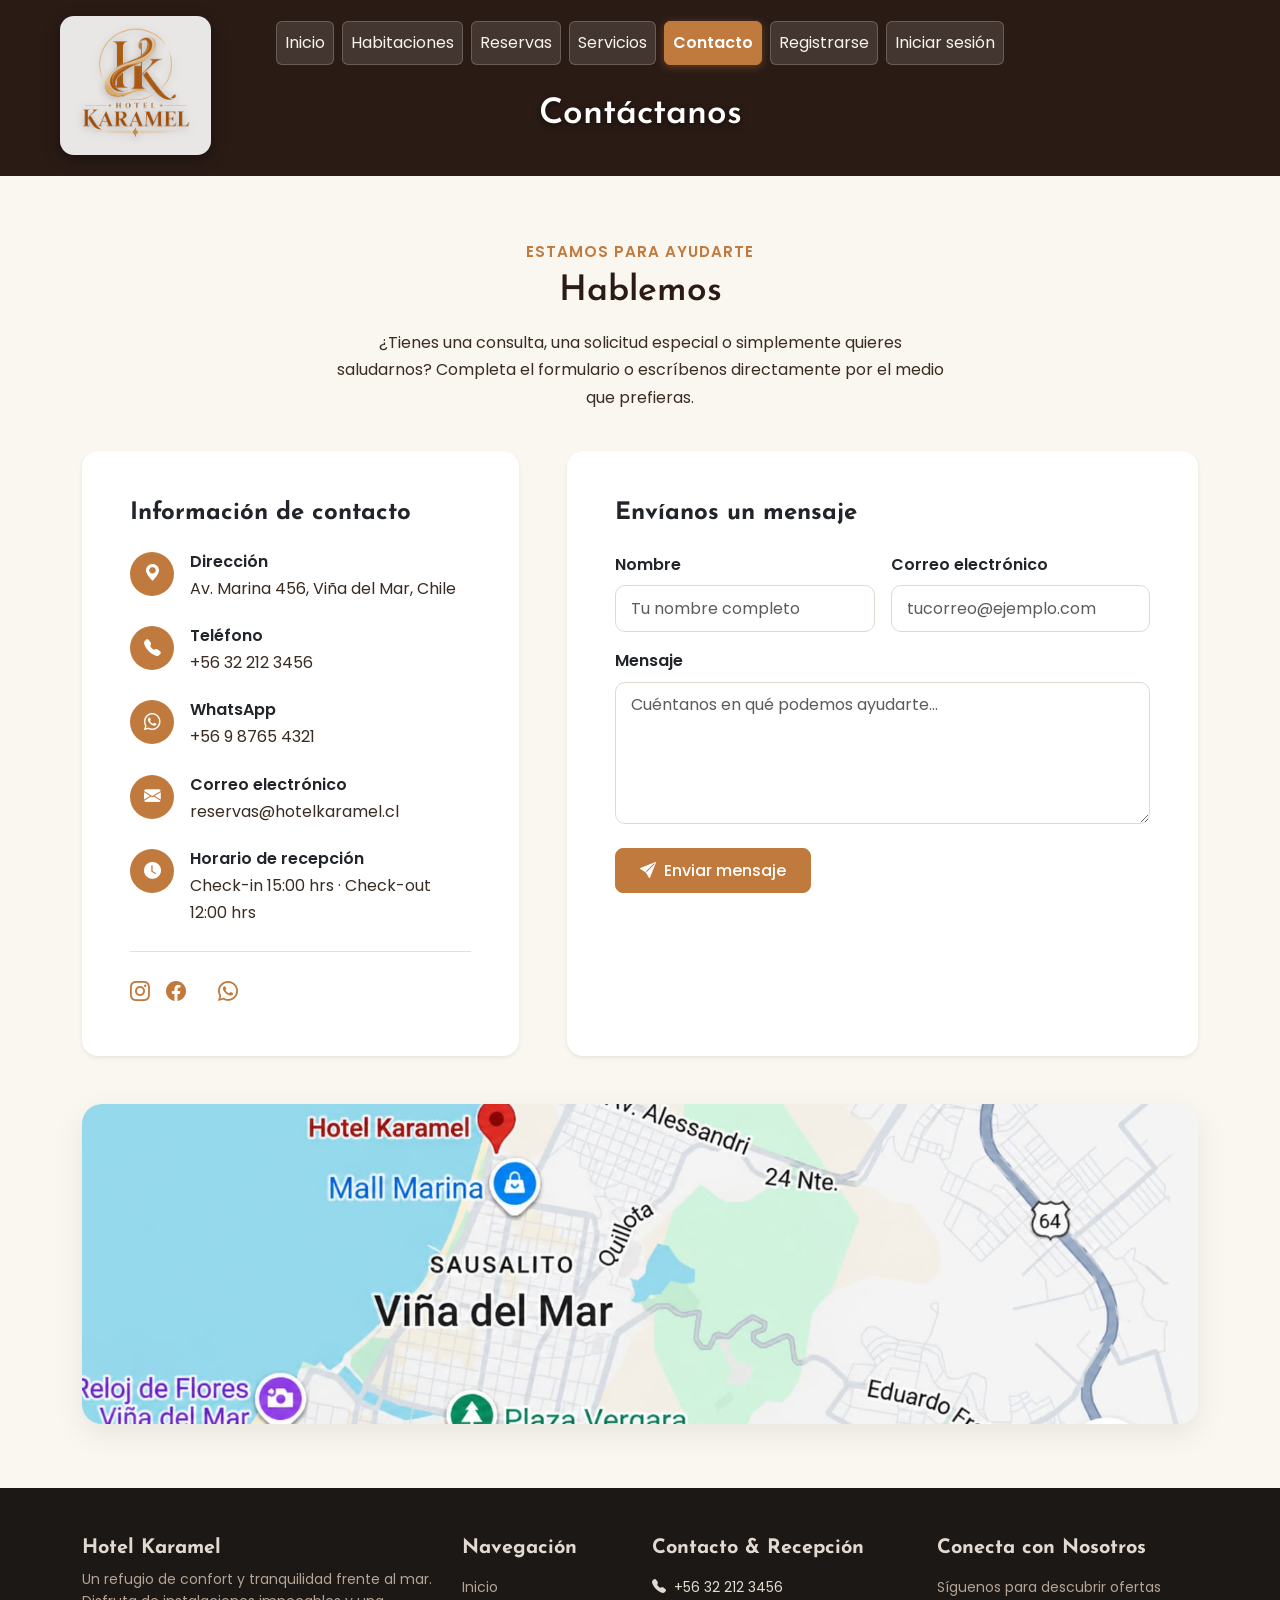
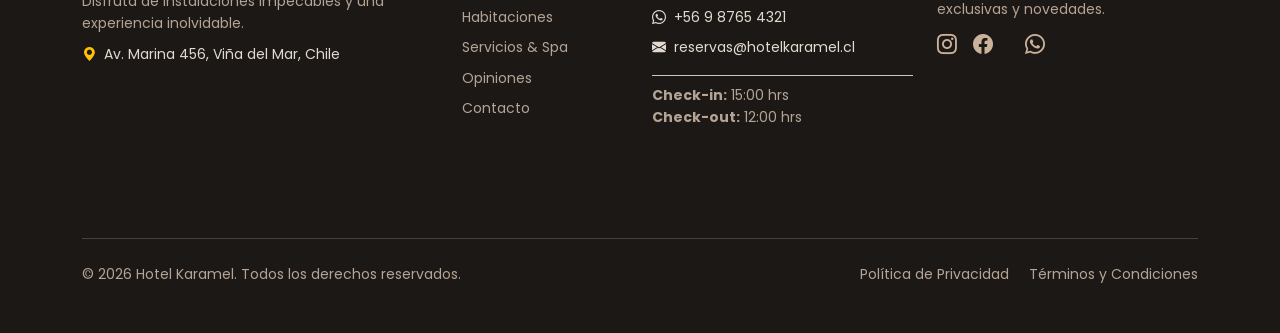
==== commit dd520152: "chore: save editor changes (login/main order, remove auth footers)" ====
--- a/contacto.html
+++ b/contacto.html
@@ -40,118 +40,126 @@
         </div>
     </header>
 
-    <main class="container">
+  <main class="container">
 
-        <!-- ===== R.7 Formulario de contacto / R.8 Validación ===== -->
-        <section>
-            <form id="form-contacto" class="mx-auto" style="max-width: 600px;" novalidate>
+    <!-- ===== Introducción ===== -->
+    <section class="text-center pb-0">
+        <span class="subtitulo-etiqueta">Estamos para ayudarte</span>
+        <h2 class="titulo-seccion">Hablemos</h2>
+        <p class="texto-cuerpo mx-auto mt-3" style="max-width: 620px;">
+            ¿Tienes una consulta, una solicitud especial o simplemente quieres saludarnos?
+            Completa el formulario o escríbenos directamente por el medio que prefieras.
+        </p>
+    </section>
 
-                <div class="mb-3">
-                    <label for="nombre-contacto" class="form-label">Nombre</label>
-                    <input type="text" class="form-control" id="nombre-contacto" required>
+    <!-- ===== R.7 Formulario de contacto / R.8 Validación ===== -->
+    <section class="pt-4">
+        <div class="row g-4 g-lg-5">
+
+            <!-- Columna: información de contacto -->
+            <div class="col-lg-5">
+                <div class="card card-reserva border-0 shadow-sm p-4 p-lg-5 h-100">
+                    <h4 class="fw-bold mb-4">Información de contacto</h4>
+
+                    <div class="d-flex align-items-start gap-3 mb-4">
+                        <span class="icono-contacto-circulo"><i class="bi bi-geo-alt-fill"></i></span>
+                        <div>
+                            <h6 class="fw-semibold mb-1">Dirección</h6>
+                            <p class="texto-cuerpo small mb-0">Av. Marina 456, Viña del Mar, Chile</p>
+                        </div>
+                    </div>
+
+                    <div class="d-flex align-items-start gap-3 mb-4">
+                        <span class="icono-contacto-circulo"><i class="bi bi-telephone-fill"></i></span>
+                        <div>
+                            <h6 class="fw-semibold mb-1">Teléfono</h6>
+                            <p class="texto-cuerpo small mb-0">+56 32 212 3456</p>
+                        </div>
+                    </div>
+
+                    <div class="d-flex align-items-start gap-3 mb-4">
+                        <span class="icono-contacto-circulo"><i class="bi bi-whatsapp"></i></span>
+                        <div>
+                            <h6 class="fw-semibold mb-1">WhatsApp</h6>
+                            <p class="texto-cuerpo small mb-0">+56 9 8765 4321</p>
+                        </div>
+                    </div>
+
+                    <div class="d-flex align-items-start gap-3 mb-4">
+                        <span class="icono-contacto-circulo"><i class="bi bi-envelope-fill"></i></span>
+                        <div>
+                            <h6 class="fw-semibold mb-1">Correo electrónico</h6>
+                            <p class="texto-cuerpo small mb-0">reservas@hotelkaramel.cl</p>
+                        </div>
+                    </div>
+
+                    <div class="d-flex align-items-start gap-3">
+                        <span class="icono-contacto-circulo"><i class="bi bi-clock-fill"></i></span>
+                        <div>
+                            <h6 class="fw-semibold mb-1">Horario de recepción</h6>
+                            <p class="texto-cuerpo small mb-0">Check-in 15:00 hrs · Check-out 12:00 hrs</p>
+                        </div>
+                    </div>
+
+                    <div class="d-flex gap-3 fs-5 mt-4 pt-4 border-top">
+                        <a href="https://www.instagram.com/hotelkaramel" class="contacto-red-social" aria-label="Instagram" target="_blank" rel="noopener noreferrer"><i class="bi bi-instagram"></i></a>
+                        <a href="https://www.facebook.com/hotelkaramel" class="contacto-red-social" aria-label="Facebook" target="_blank" rel="noopener noreferrer"><i class="bi bi-facebook"></i></a>
+                        <a href="#" class="contacto-red-social" aria-label="TripAdvisor"><i class="bi bi-tripadvisor"></i></a>
+                        <a href="https://wa.me/56987654321" class="contacto-red-social" aria-label="WhatsApp" target="_blank" rel="noopener noreferrer"><i class="bi bi-whatsapp"></i></a>
+                    </div>
                 </div>
+            </div>
 
-                <div class="mb-3">
-                    <label for="correo-contacto" class="form-label">Correo electrónico</label>
-                    <input type="email" class="form-control" id="correo-contacto" required>
+            <!-- Columna: formulario -->
+            <div class="col-lg-7">
+                <div class="card card-reserva border-0 shadow-sm p-4 p-lg-5 h-100">
+                    <h4 class="fw-bold mb-4">Envíanos un mensaje</h4>
+
+                    <form id="form-contacto" novalidate>
+                        <div class="row g-3">
+                            <div class="col-md-6">
+                                <label for="nombre-contacto" class="form-label fw-semibold">Nombre</label>
+                                <input type="text" class="form-control form-control-karamel" id="nombre-contacto" placeholder="Tu nombre completo" required>
+                            </div>
+
+                            <div class="col-md-6">
+                                <label for="correo-contacto" class="form-label fw-semibold">Correo electrónico</label>
+                                <input type="email" class="form-control form-control-karamel" id="correo-contacto" placeholder="tucorreo@ejemplo.com" required>
+                            </div>
+
+                            <div class="col-12">
+                                <label for="mensaje-contacto" class="form-label fw-semibold">Mensaje</label>
+                                <textarea class="form-control form-control-karamel" id="mensaje-contacto" rows="5" placeholder="Cuéntanos en qué podemos ayudarte..." required></textarea>
+                            </div>
+                        </div>
+
+                        <div id="mensaje-error-contacto" class="mensaje-error d-none-karamel"></div>
+                        <div id="mensaje-exito-contacto" class="mensaje-exito d-none-karamel">
+                            <i class="bi bi-check-circle-fill me-1"></i>¡Gracias por tu mensaje! Te responderemos pronto.
+                        </div>
+
+                        <button type="submit" class="btn btn-karamel mt-4 px-4">
+                            <i class="bi bi-send-fill me-2"></i>Enviar mensaje
+                        </button>
+                    </form>
                 </div>
+            </div>
+        </div>
 
-                <div class="mb-3">
-                    <label for="mensaje-contacto" class="form-label">Mensaje</label>
-                    <textarea class="form-control" id="mensaje-contacto" rows="4" required></textarea>
-                </div>
+        <!-- Mapa de ubicación -->
+        <div class="mt-5">
+            <img src="img/mapa.jpeg" alt="Ubicación del Hotel Karamel" class="contacto-mapa-img w-100">
+        </div>
+    </section>
 
-                <div id="mensaje-error-contacto" class="mensaje-error d-none-karamel"></div>
-                <div id="mensaje-exito-contacto" class="mensaje-exito d-none-karamel">
-                    ¡Gracias por tu mensaje! Te responderemos pronto.
-                </div>
+</main>
 
-                <button type="submit" class="btn btn-karamel mt-3">Enviar mensaje</button>
-            </form>
-        </section>
-
-    </main>
-
-    <!-- ===== FOOTER ===== -->
-<footer class="footer-karamel py-5">
-  <div class="container">
-    <div class="row g-4">
-
-      <!-- Columna 1: Branding y Ubicación -->
-      <div class="col-12 col-md-6 col-lg-4">
-        <h5 class="fw-bold mb-3">Hotel Karamel</h5>
-        <p class="small text-muted mb-3">
-          Un refugio de confort y tranquilidad frente al mar. Disfruta de instalaciones impecables, gastronomía de primer nivel y una experiencia inolvidable.
-        </p>
-        <p class="small mb-1">
-          <i class="bi bi-geo-alt-fill text-warning me-2"></i>Av. Marina 456, Viña del Mar, Chile
-        </p>
-      </div>
-
-      <!-- Columna 2: Navegación Rápida -->
-      <div class="col-6 col-md-3 col-lg-2">
-        <h5 class="fw-bold mb-3">Navegación</h5>
-        <ul class="list-unstyled small mb-0">
-          <li class="mb-2"><a href="index.html" class="link-footer">Inicio</a></li>
-          <li class="mb-2"><a href="habitaciones.html" class="link-footer">Habitaciones</a></li>
-          <li class="mb-2"><a href="servicios.html" class="link-footer">Servicios & Spa</a></li>
-          <li class="mb-2"><a href="index.html#opiniones" class="link-footer">Opiniones</a></li>
-          <li class="mb-2"><a href="contacto.html" class="link-footer">Contacto</a></li>
-        </ul>
-      </div>
-
-      <!-- Columna 3: Contacto y Horarios de Atención -->
-      <div class="col-6 col-md-3 col-lg-3">
-        <h5 class="fw-bold mb-3">Contacto & Recepción</h5>
-        <ul class="list-unstyled small mb-0">
-          <li class="mb-2">
-            <i class="bi bi-telephone-fill me-2"></i>+56 32 212 3456
-          </li>
-          <li class="mb-2">
-            <i class="bi bi-whatsapp me-2"></i>+56 9 8765 4321
-          </li>
-          <li class="mb-3">
-            <i class="bi bi-envelope-fill me-2"></i>reservas@hotelkaramel.cl
-          </li>
-          <li class="pt-2 border-top border-secondary-subtle">
-            <span class="d-block text-muted"><strong>Check-in:</strong> 15:00 hrs</span>
-            <span class="d-block text-muted"><strong>Check-out:</strong> 12:00 hrs</span>
-          </li>
-        </ul>
-      </div>
-
-      <!-- Columna 4: Redes Sociales -->
-      <div class="col-12 col-md-6 col-lg-3">
-        <h5 class="fw-bold mb-3">Conecta con Nosotros</h5>
-        <p class="small text-muted mb-3">Síguenos para descubrir ofertas exclusivas y novedades.</p>
-        <div class="d-flex gap-3 fs-5">
-          <a href="#" class="icono-red" aria-label="Instagram"><i class="bi bi-instagram"></i></a>
-          <a href="#" class="icono-red" aria-label="Facebook"><i class="bi bi-facebook"></i></a>
-          <a href="#" class="icono-red" aria-label="TripAdvisor"><i class="bi bi-tripadvisor"></i></a>
-          <a href="#" class="icono-red" aria-label="WhatsApp"><i class="bi bi-whatsapp"></i></a>
-        </div>
-      </div>
-
-    </div>
-
-    <hr class="my-4 border-secondary-subtle">
-
-    <!-- Pie Inferior: Copyright y Legal -->
-    <div class="row align-items-center small text-muted">
-      <div class="col-md-6 text-center text-md-start mb-2 mb-md-0">
-        &copy; 2026 Hotel Karamel. Todos los derechos reservados.
-      </div>
-      <div class="col-md-6 text-center text-md-end">
-        <a href="#" class="link-footer me-3">Política de Privacidad</a>
-        <a href="#" class="link-footer">Términos y Condiciones</a>
-      </div>
-    </div>
-  </div>
-</footer>
+    <div id="site-footer"></div>
 
     <script src="https://cdn.jsdelivr.net/npm/bootstrap@5.3.3/dist/js/bootstrap.bundle.min.js"></script>
     <script src="js/auth.js"></script>
     <script src="js/main.js"></script>
     <script src="js/contacto.js"></script>
+    <script src="js/footer.js" defer></script>
 </body>
 </html>
--- a/css/styles.css
+++ b/css/styles.css
@@ -275,6 +275,16 @@
 .card-karamel .precio {
   color: var(--karamel-amber);
   font-weight: 700;
+}
+
+/* Clickable card helper for keyboard accessibility */
+.clickable-card {
+  cursor: pointer;
+}
+
+.clickable-card:focus-visible {
+  outline: 2px solid var(--karamel-amber);
+  outline-offset: 3px;
 }
 
 /* ==========================================================================
@@ -1354,4 +1364,44 @@
 
 }
 
-
+/* ==========================================================================
+   13. PÁGINA DE CONTACTO
+   ========================================================================== */
+.icono-contacto-circulo {
+  width: 44px;
+  height: 44px;
+  min-width: 44px;
+  background-color: var(--karamel-amber);
+  color: #ffffff;
+  border-radius: 50%;
+  display: flex;
+  align-items: center;
+  justify-content: center;
+  font-size: 1.05rem;
+  flex-shrink: 0;
+}
+
+.contacto-red-social {
+  color: var(--karamel-amber);
+  transition: transform 0.2s ease, color 0.2s ease;
+}
+
+.contacto-red-social:hover {
+  color: var(--karamel-dark);
+  transform: translateY(-2px);
+}
+
+.contacto-mapa-img {
+  height: 320px;
+  object-fit: cover;
+  border-radius: 1.25rem;
+  box-shadow: 0 10px 30px rgba(0, 0, 0, 0.08);
+}
+
+@media (max-width: 767.98px) {
+  .contacto-mapa-img {
+    height: 220px;
+  }
+}
+
+
